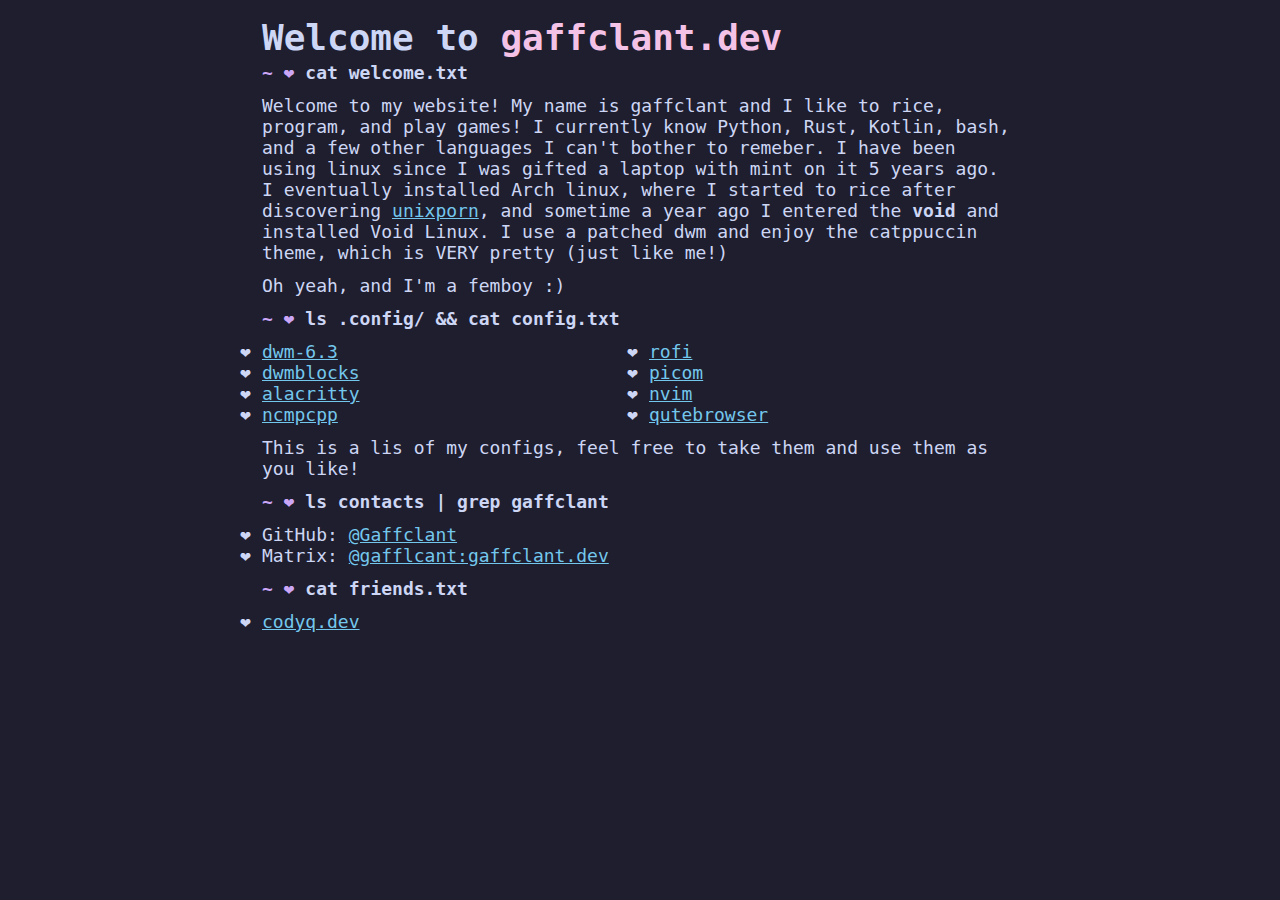
==== index.html @ 9b1b3d05 "Initial commit" ====
<!DOCTYPE HTML>
<html>
<head>
	<meta charset="UTF-8">
	<title>gaffclant.dev</title>
	<link rel="preload" href="/assets/fonts/FantasqueSansMono-Regular.ttf" as="font" type="font/ttf" crossorigin>
	<link rel="stylesheet" href="assets/style.css">
</head>
<body>
	<h1>Welcome to <a id=top>gaffclant.dev</a></h1>

	
	<h2>cat welcome.txt</h2>
	<p>
		Welcome to my website! My name is gaffclant and I like to rice, program, and play games!
		I currently know Python, Rust, Kotlin, bash, and a few other languages I can't bother to remeber. 
		I have been using linux since I was gifted a laptop with mint on it 5 years ago. 
		I eventually installed Arch linux, where I started to rice after discovering 
		<a target="_blank" rel="noreferrer" href="reddit.com/r/unixporn">unixporn</a>, 
		and sometime a year ago I entered the <b>void</b> and installed Void Linux. 
		I use a patched dwm and enjoy the catppuccin theme, which is VERY pretty (just like me!)
	</p>

	<p>Oh yeah, and I'm a femboy :)</p>
	<h2>ls .config/ && cat config.txt</h2>
	<ul id=config>
		<li><a target="_blank" rel="noreferrer" href="https://github.com/gaffclant/dots/tree/master/.config/dwm-6.3">dwm-6.3</a></li>
		<li><a target="_blank" rel="noreferrer" href="https://github.com/gaffclant/dots/tree/master/.config/dwmblocks">dwmblocks</a></li>
		<li><a target="_blank" rel="noreferrer" href=https://github.com/gaffclant/dots/tree/master/.config/alacritty">alacritty</a></li>
		<li><a target="_blank" rel="noreferrer" href=https://github.com/gaffclant/dots/tree/master/.config/ncmpcpp">ncmpcpp</a></li>
		<li><a target="_blank" rel="noreferrer" href=https://github.com/gaffclant/dots/tree/master/.config/rofi">rofi</a></li>
		<li><a target="_blank" rel="noreferrer" href=https://github.com/gaffclant/dots/tree/master/.config/picom">picom</a></li>
		<li><a target="_blank" rel="noreferrer" href=https://github.com/gaffclant/dots/tree/master/.config/nvim">nvim</a></li>
		<li><a target="_blank" rel="noreferrer" href=https://github.com/gaffclant/dots/tree/master/.config/qutebrowser">qutebrowser</a></li>
	</ul>
	<p>
		This is a lis of my configs, feel free to take them and use them as you like!
	</p>
	<h2>ls contacts | grep gaffclant</h2>
	<ul>
		<li>GitHub: <a target="_blank" rel="noreferrer" href="https://github.com/Gaffclant">@Gaffclant</a></li>
      		<li>Matrix: <a target="_blank" rel="noreferrer" href="https://matrix.to/#/@gaffclant:gaffclant.dev">@gafflcant:gaffclant.dev</a></li>
	</ul>
	<h2>cat friends.txt</h2>
	<ul>
		<li><a href="https://codyq.dev">codyq.dev</li>
	</ul>
</body>
</html>
---- assets/style.css ----
@font-face {
    font-family: 'Fantasque Sans Mono';
    src: url(/assets/FantasqueSansMono-Regular.ttf) format('ttf');
    font-display: swap;
}

:root {
    --text-color: #cdd6f4;
    --link-color: #74c7ec;
}

*,
*::before,
*::after {
    box-sizing: inherit;
}

* {
    padding: 0px;
    margin: 0px;
}

html {
    font-family: 
    'Fantasque Sans Mono', 
    monospace;
    font-size: 18px;
    box-sizing: border-box;
    height: 100%;
}

body {
    background-color: #1e1e2e;
    max-width: 768px;
    min-height: 100vh;
    margin: 0 auto;
    padding: 12px 6px;
    color: var(--text-color);
}

img {
    max-width: 100%;
    height: auto;
}

a,
a:visited {
    color: var(--link-color);
}

a:active,
a:hover:not(#top) {
    color: #1e1e2e;
    background-color: var(--link-color);
}

p, ul, ol, hr, section {
    margin: 12px 0;
}

li {
    list-style-type: "❤ ";
}

#config {
  column-count: 2;
}

#top {
	color: #f5c2e7;
}

h2, h3, h4, h5, h6 {
    font-size: 1rem;
    position: relative;
    margin: 0.25rem 0;
}

h1 {
	font-size: 2rem;
	position: relative;
	margin: 0.25rem 0;
}

h2::before {
    color: #cba6f7;
    content: "~ ❤ ";
}
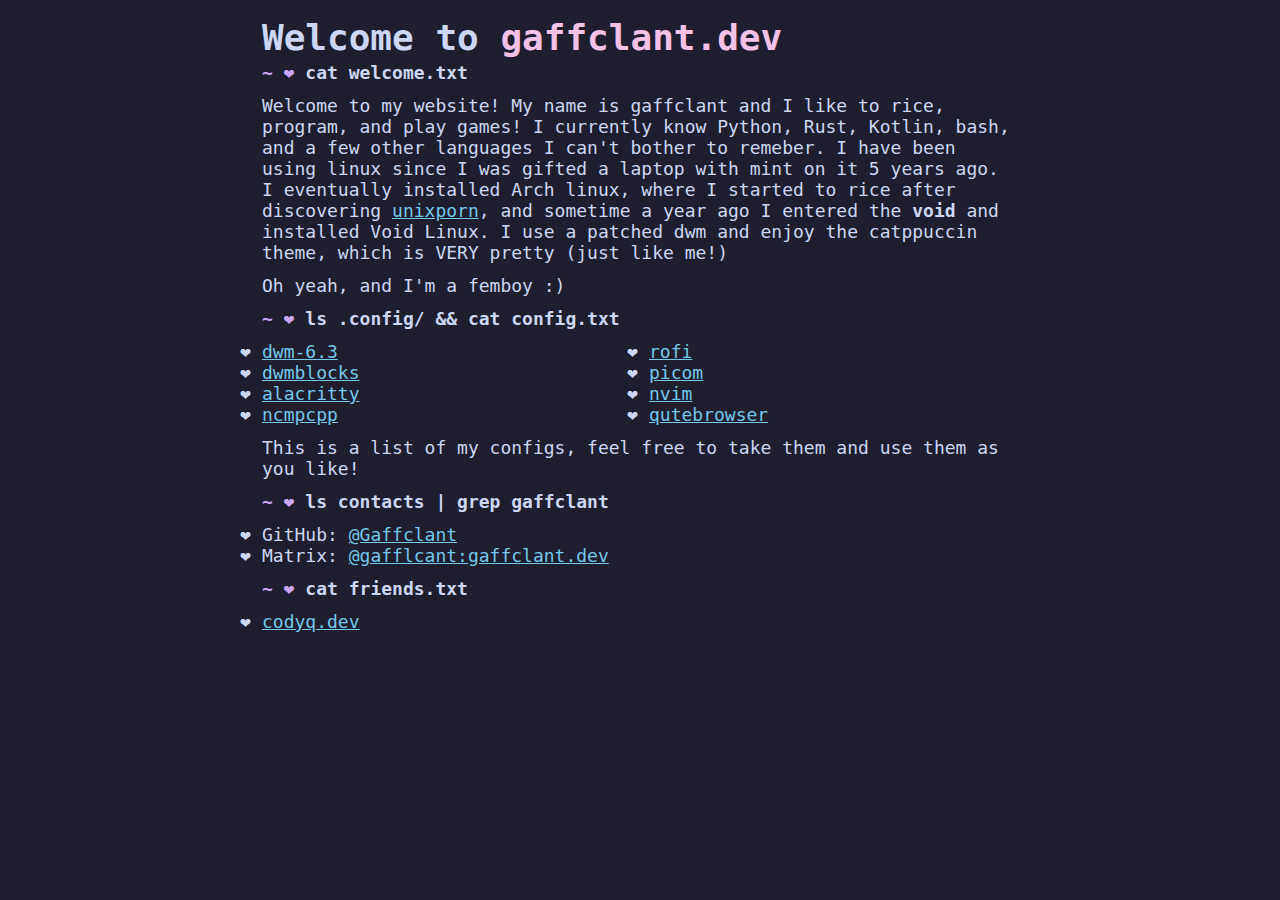
==== commit 895f4454: "fixed typo" ====
--- a/index.html
+++ b/index.html
@@ -34,7 +34,7 @@
 		<li><a target="_blank" rel="noreferrer" href=https://github.com/gaffclant/dots/tree/master/.config/qutebrowser">qutebrowser</a></li>
 	</ul>
 	<p>
-		This is a lis of my configs, feel free to take them and use them as you like!
+		This is a list of my configs, feel free to take them and use them as you like!
 	</p>
 	<h2>ls contacts | grep gaffclant</h2>
 	<ul>
